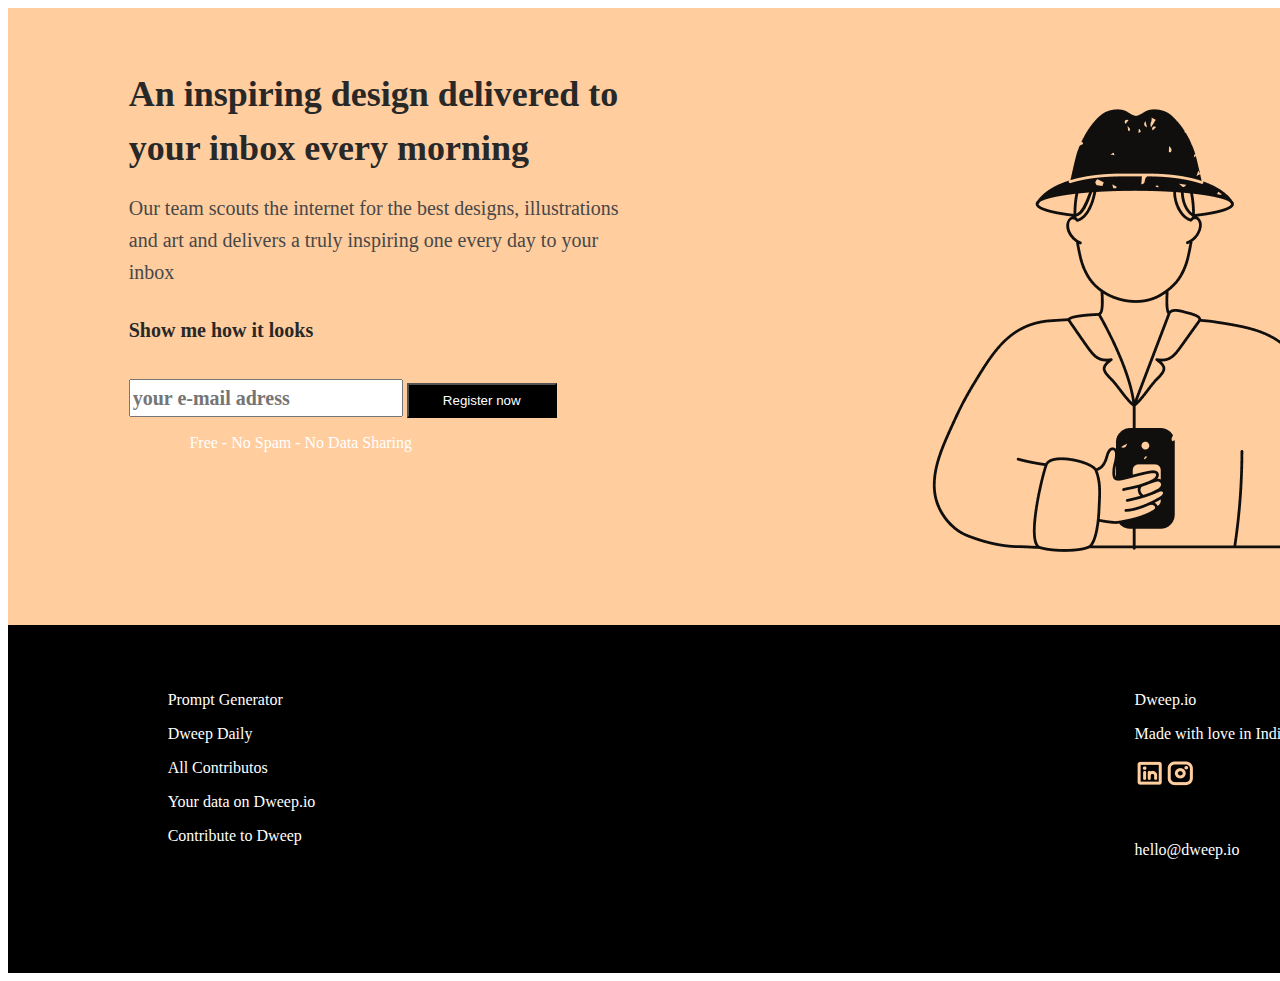
==== index.html @ 716f814e "Add files via upload" ====
<!DOCTYPE html>
<html lang="en">
<head>
    <meta charset="UTF-8">
    <meta name="viewport" content="width=device-width, initial-scale=1.0">
    <title>Micro-project1_page1</title>
    <link rel="stylesheet" href="style.css">
</head>
<body>
    
    <div class="first" id="div1">
        <div>
            <h1>An inspiring design delivered to your inbox every morning</h1>
            <p id="p1">Our team scouts the internet for the best designs, illustrations and art and delivers a truly inspiring one every day to your inbox</p>
            <h5>Show me how it looks</h5>
            <input type="text" placeholder="your e-mail adress">
            <button>Register now</button>
            <br>
            <P id="p2">Free - No Spam - No Data Sharing</P>
        </div>
        <div id="img1">
            <img src="/public/Vector.png"width: 393.52px;height: 442.45px;flex-shrink: 0;>
        </div>

    </div>
    <div class="second">
        <div id="footdiv1">
            <p>Prompt Generator</p>
            <p>Dweep Daily</p>
            <p>All Contributos</p>
            <p>Your data on Dweep.io</p>
            <p>Contribute to Dweep</p>
        </div>
        <div>
            <p>Dweep.io</p>
            <p>Made with love in India</p>
            <P><img src="/public/LinkedinLogo.png"><img src="/public/InstagramLogo.png"></P>
            <br>
            <p>hello@dweep.io</p>
        </div>
    </div>
    
</body>
</html>
---- style.css ----
h1
{
    width: 562px;
    color: #282828;
    font-family: Inter;
    font-size: 36px;
    font-style: normal;
    font-weight: 700;
    line-height: 150%; /* 54px */
}
#div1
{
    width: 1440px;
    height: 592px;
    flex-shrink: 0;
}
#p1
{
    display: flex;
    width: 495px;
    height: 81px;
    flex-direction: column;
    justify-content: center;
    flex-shrink: 0;
    color: #484848;
    font-family: Inter;
    font-size: 20px;
    font-style: normal;
    font-weight: 500;
    line-height: 160%; /* 32px */
}
h5{
    color: #282828;
    font-family: Inter;
    font-size: 20px;
    font-style: normal;
    font-weight: 800;
    line-height: 160%; /* 32px */
}
input{
    color:black;
    font-family: Inter;
    font-size: 20px;
    font-style: normal;
    font-weight: 600;
    line-height: 160%; /* 32px */
}
#img1{
    display: inline-flex;
    height: 575px;
    justify-content: center;
    align-items: center;
    flex-shrink: 0;
}
.first
{ 
    width: 1440px;
    height: 202px;
    flex-shrink: 0;
    padding-top: 25px;
    justify-content: space-around;
    background-color:#FFCD9E;
    display: flex;
}
.second
{
  
    padding-top: 50px;
    justify-content: space-around;
    color: white;
    background-color: black;
    width: 1440px;
    height: 298px;
    flex-shrink: 0;
    display: flex;

}
.first > div
{
   
    margin: 10px;

}
button
{
    width: 150px;
    height: 35px;
    background-color: black;
    color: white;

}
#p2
{
    color: white;
    display: flex;
    width: 344px;
    height: 61px;
    flex-direction: column;
    align-items: center;
    flex-shrink: 0;

}
#footdiv1
{
    padding-right:500px;
}
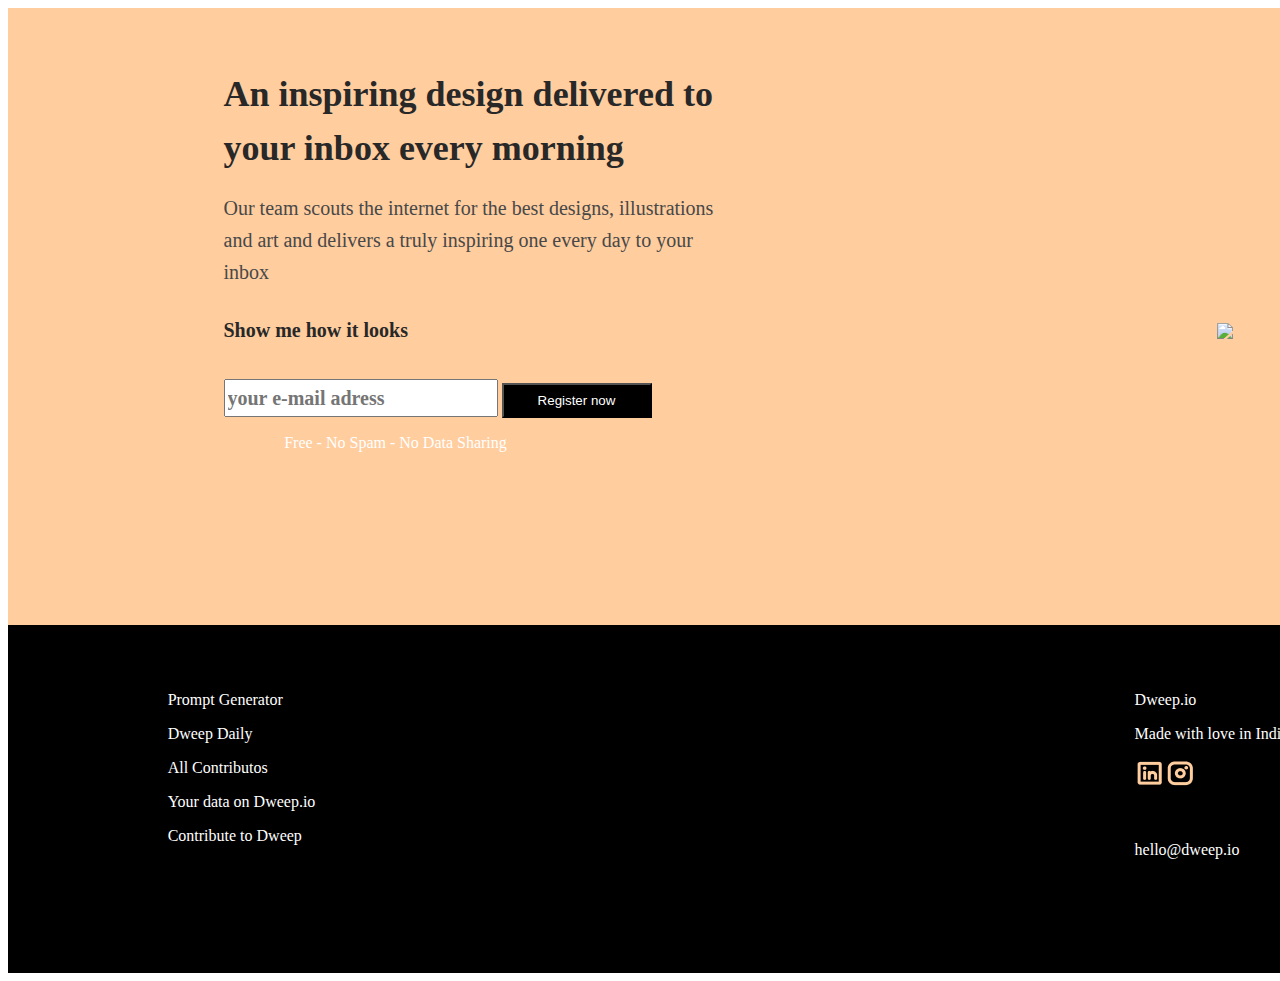
==== commit 39273605: "Update index.html" ====
--- a/index.html
+++ b/index.html
@@ -19,7 +19,7 @@
             <P id="p2">Free - No Spam - No Data Sharing</P>
         </div>
         <div id="img1">
-            <img src="/public/Vector.png"width: 393.52px;height: 442.45px;flex-shrink: 0;>
+            <img src="/MICROPROJECT/public/Vector.png"width: 393.52px;height: 442.45px;flex-shrink: 0;>
         </div>
 
     </div>
@@ -41,4 +41,4 @@
     </div>
     
 </body>
-</html>+</html>
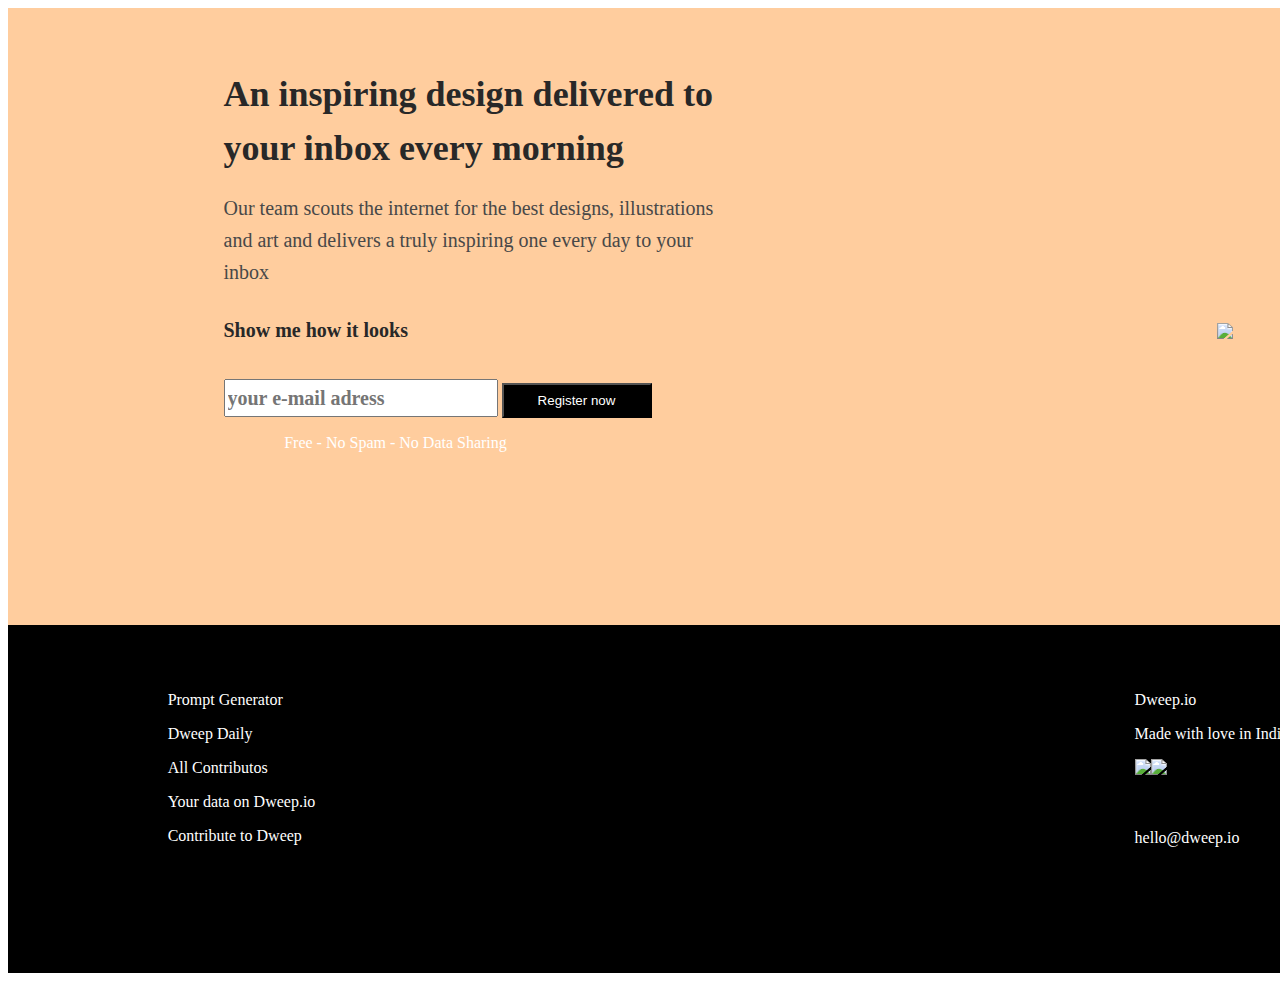
==== commit ae34c74f: "Update index.html" ====
--- a/index.html
+++ b/index.html
@@ -34,7 +34,7 @@
         <div>
             <p>Dweep.io</p>
             <p>Made with love in India</p>
-            <P><img src="/public/LinkedinLogo.png"><img src="/public/InstagramLogo.png"></P>
+            <P><img src="/MICROPROJECT/public/LinkedinLogo.png"><img src="/MICROPROJECT/public/InstagramLogo.png"></P>
             <br>
             <p>hello@dweep.io</p>
         </div>
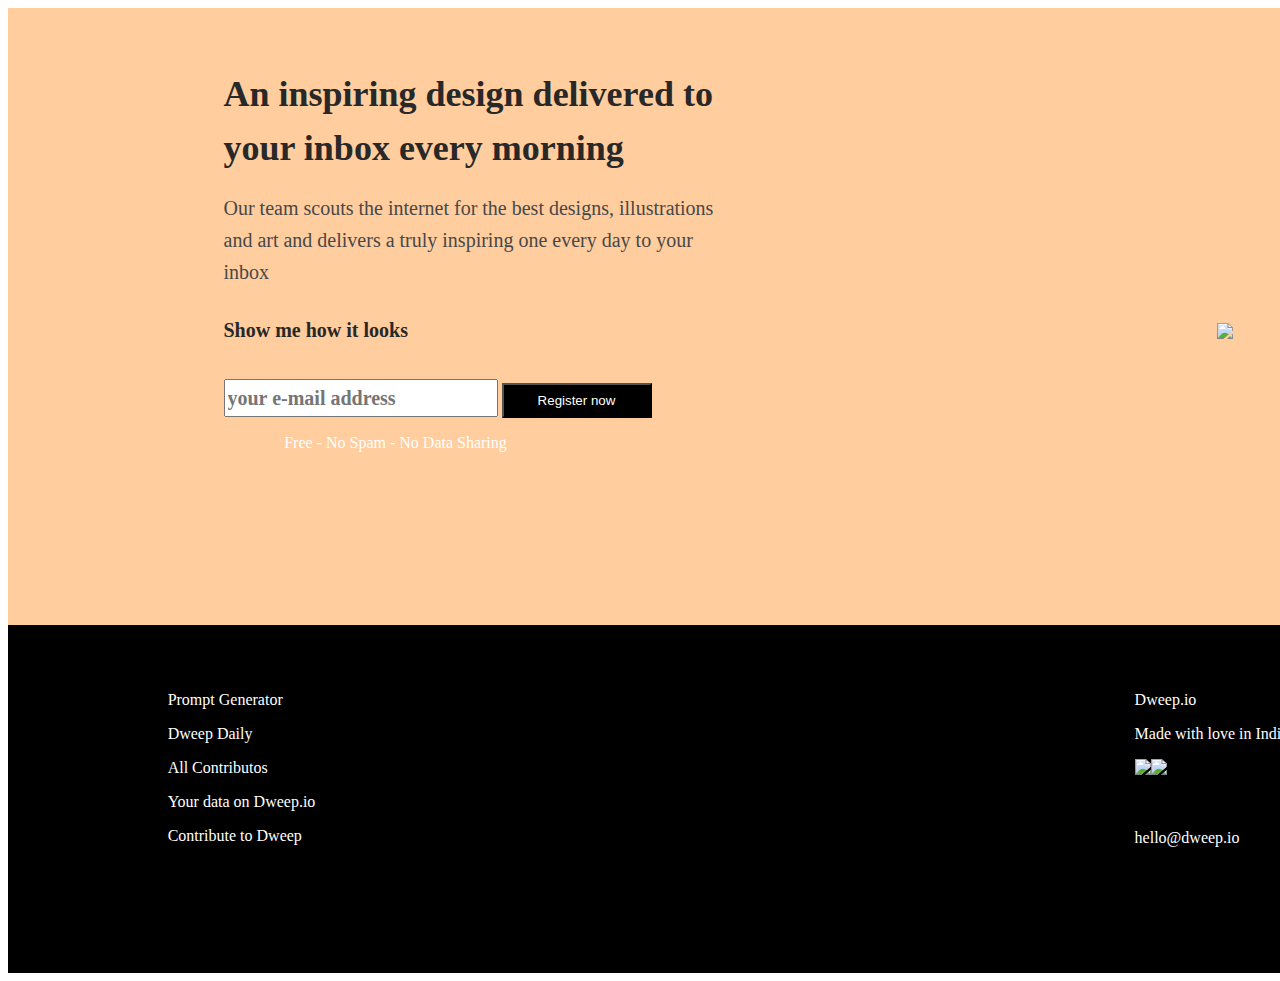
==== commit 35325b32: "Update index.html" ====
--- a/index.html
+++ b/index.html
@@ -13,7 +13,7 @@
             <h1>An inspiring design delivered to your inbox every morning</h1>
             <p id="p1">Our team scouts the internet for the best designs, illustrations and art and delivers a truly inspiring one every day to your inbox</p>
             <h5>Show me how it looks</h5>
-            <input type="text" placeholder="your e-mail adress">
+            <input type="text" placeholder="your e-mail address">
             <button>Register now</button>
             <br>
             <P id="p2">Free - No Spam - No Data Sharing</P>
